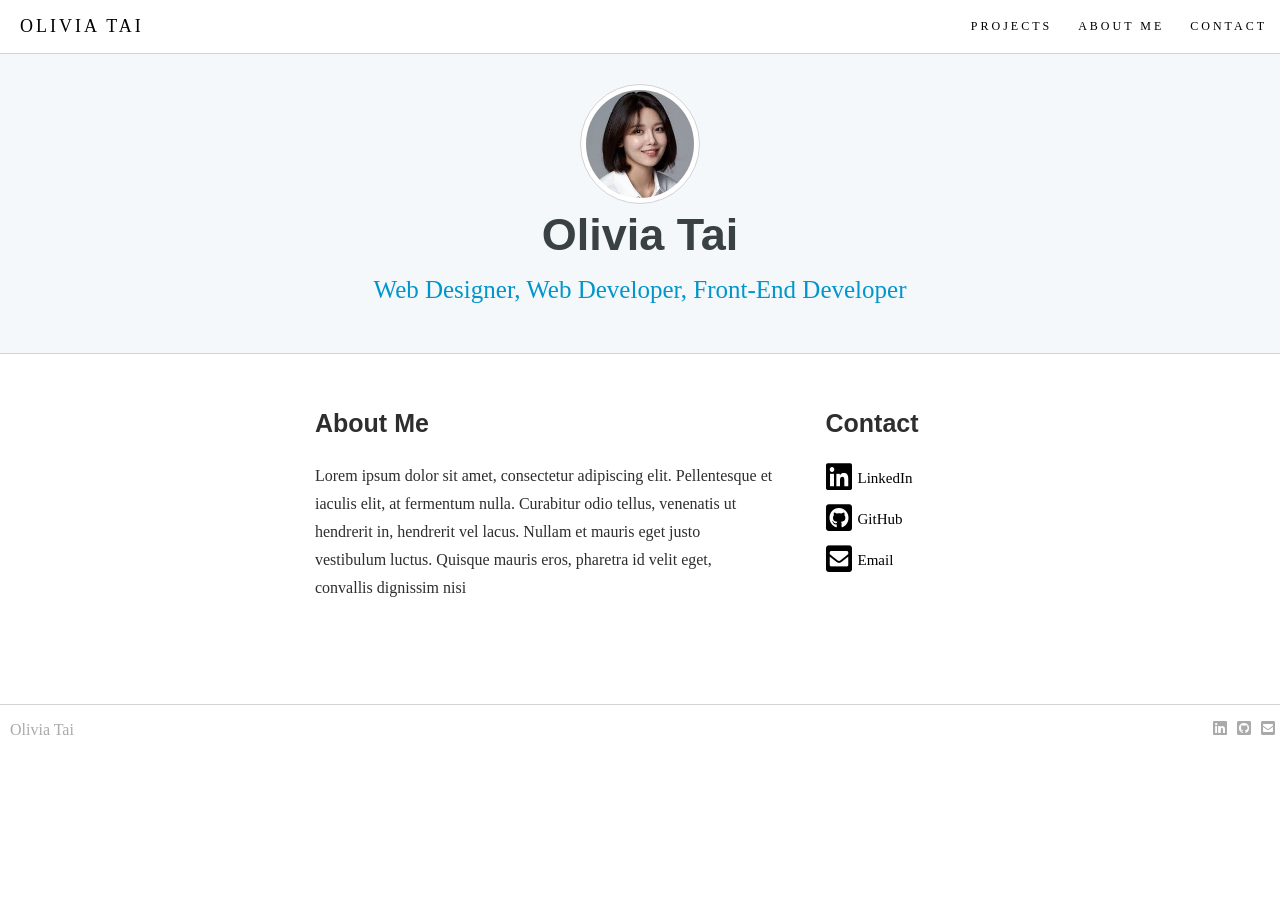
==== index.html @ 457c5cf9 "name changed" ====
<!DOCTYPE html>
<html lang="en" dir="ltr">
  <head>
    <meta charset="utf-8">
    <title>Olivia Tai</title>
    <!--JQuery-->
    <script src="https://ajax.googleapis.com/ajax/libs/jquery/3.4.0/jquery.min.js"></script>
    <!--Font Avesome-->
    <link rel="stylesheet" href="https://use.fontawesome.com/releases/v5.8.2/css/all.css" integrity="sha384-oS3vJWv+0UjzBfQzYUhtDYW+Pj2yciDJxpsK1OYPAYjqT085Qq/1cq5FLXAZQ7Ay" crossorigin="anonymous">
    <script src="main.js"></script>
    <link rel="stylesheet" href="main.css">
  </head>
  <body>
    <div class="temp" style="height:0; width:0"></div>
    <div class="navbar">
      <a href="main.html" class="logo">OLIVIA TAI</a>
      <button type="button" class="toggleButton">
        <i class="fas fa-bars"></i>
      </button>
      <div class="collapsible">
        <a href="#right-col">CONTACT</a>
        <a href="#left-col">ABOUT ME</a>
        <a class="last" href="#">PROJECTS</a>
      </div>
    </div>
    <div class="header" id="header">
      <img class="res" src="img//profil.jpg">
      <h1 class="name res">Olivia Tai</h1>
      <h2 class="res">Web Designer, Web Developer, Front-End Developer</h2>
    </div>
    <div class="body" id="body">
      <div class="left-col" id="left-col">
        <h3>About Me</h3>
        <p>Lorem ipsum dolor sit amet, consectetur adipiscing elit. Pellentesque et iaculis elit, at fermentum nulla. Curabitur odio tellus, venenatis ut hendrerit in, hendrerit vel lacus. Nullam et mauris eget justo vestibulum luctus. Quisque mauris eros, pharetra id velit eget, convallis dignissim nisi
        </p>
      </div>
      <div class="right-col" id="right-col">
        <h3>Contact</h3>
        <ul>
          <li><a href="#"><i class="fab fa-linkedin"></i><span>LinkedIn</span></a></li>
          <li><a href="#"><i class="fab fa-github-square"></i><span>GitHub</span></a></li>
          <li><a href="#"><i class="fas fa-envelope-square"></i><span>Email</span></a></li>
        </ul>
      </div>
    </div>
    <div class="footer" id="footer">
      <p>Olivia Tai</p>
      <ul>
        <li><a href="#"><i class="fas fa-envelope-square"></i></a></li>
        <li><a href="#"><i class="fab fa-github-square"></i></a></li>
        <li><a href="#"><i class="fab fa-linkedin"></i></li>
      </ul>
    </div>
  </body>
</html>
---- main.css ----
*{
  box-sizing: border-box;
}
html, body{
  margin: 0;
  padding: 0;
}
.navbar{
  width: 100%;
  border-bottom: 1px solid lightgray;
  color: #2e2e2e;
  letter-spacing: 3px;
  font-family: Montserrat;
}
.header{
  position: relative;
  width: 100%;
  padding: 0;
  margin: 0;
  display: block;
  background-color: rgb(245, 248, 250);
  height: 300px;
  text-align: center;
  border-bottom: 1px solid lightgray;
}
.body{
  max-width: 650px;
  display: block;
  min-height: 350px;
  position: relative;
  margin-left: auto;
  margin-right: auto;
  line-height: 1.75em;
  padding-bottom: 15px;
}
.footer{
  width: 100%;
  position: relative;
  border-top: 1px solid lightgray;
}
.navbar .logo{
  display: inline-block;
  font-size: 18px;
  text-decoration: none;
  padding: 16px 20px;
  color: black;
}
.navbar .logo:hover{
  background-color: #e3eaef;
  color: #2c6193;
}
.collapsible{
  font-size: 12px;
  float: right;
  z-index: 1;
}
.collapsible a{
  display: block;
  float: right;
  padding: 19px 13px;
  text-decoration: none;
  color: black;
  background-color: white;
  margin: 0;
  z-index: 1;
}
.collapsible a:hover{
  background-color: #e3eaef;
  color: #2c6193;
}
.navbar .toggleButton{
  color: black;
  margin: 0;
  padding: 0;
  float: right;
  border: none;
  background-color: white;
  cursor: pointer;
  display: none;
}
.navbar .toggleButton:focus{
  outline: none;
}
.navbar .toggleButton i{
  display: inline-block;
  padding: 10px 15px;
  font-size : 32px;
  margin: 0;
}

.header img{
  position: relative;
  top: 30px;
  display: block;
  margin-right: auto;
  margin-left: auto;
  height: 120px;
  padding: 5px;
  background-color: white;
  border: 1px solid lightgray;
  border-radius: 50%;
}
.header img:hover{
  cursor: pointer;
  border: 1px solid grey;
}
.header .name{
  position: relative;
  top: 5px;
  color: #3A4145;
  font-size: 45px;
  display: block;
  margin-right: auto;
  margin-left: auto;
  font-family: open sans,sans-serif;
}
.header .name:hover{
  cursor: pointer;
  color: #007199;
}
.header h2{
  color: #0096CC;
  font-weight: lighter;
  position: relative;
  font-size: 25px;
  top: -10px;
  font-family: Merriweather,serif;
}
.header h2:hover{
  cursor: pointer;
  color:#007199;
}

.left-col{
  position: relative;
  width: 75%;
  float: left;
  color: #2e2e2e;
  font-family: Merriweather,serif;
  font-size: 16px;
  padding: 30px 30px 30px 0;
}
.left-col h3{
  font-family: open sans,sans-serif;
  font-size: 25px;
}
.left-col .important{
  color: #0096CC;
}
.right-col{
  position: relative;
  width: 25%;
  padding: 30px 13px;
  font-size: 15px;
  float: right;
  color: black;
}
.right-col ul{
  list-style-type: none;
  padding: 0px;
  margin: 0px;
}
.right-col li{
  padding: 0 10px;
  margin: 0;
}
.right-col li:hover{
  cursor: pointer;
  color: #0096CC;
}
.right-col li a{
  text-decoration: none;
  color: black;
}
.right-col li a:hover{
  cursor: pointer;
  color: #0096CC;
}
.right-col ul i{
  font-size: 30px;
}
.right-col span{
  padding: 6px;
  font-size: 15px;
  position: relative;
  bottom: 5px;
  font-weight: lighter;
  display: inline-block;
  font-family: Montserrat;
}
.right-col h3{
  font-family: open sans,sans-serif;
  color: #2e2e2e;
  font-size: 25px;
  padding: 0 10px;
}

.footer ul{
  list-style-type: none;
  padding: 0;
  margin: 0;
  position: relative;
  display: block;
  margin-top: 10px;
  float: right;
}
.footer ul li{
  display: inline-block;
  float: right;
  padding: 5px;
  margin: 0;
  color: #aaa;
}
.footer ul li a{
  text-decoration: none;
  color: #aaa;
}
.footer ul li a:hover{
  cursor: pointer;
  color: #0096CC;
}
.footer p{
  color: #aaa;
  display: block;
  padding: 0 10px;
  float: left;
}
@font-face {
  font-family: Montserrat;
  font-weight: 700;
  src: url("fonts//Montserrat.otf");
}
@font-face {
  font-family: Merriweather;
  src: url("fonts//Merriweather Light.ttf");
}

@media screen and (max-width: 700px) {
  .collapsible{
    width: 100%;
    display: none;
  }
  .collapsible a{
    display: block;
    border-top: 1px solid lightgray;
    float: none;
    text-align: left;,
  }
  .last{
    border-bottom: 1px solid lightgray;
  }
  .navbar .toggleButton{
    display: inline-block;
  }
  .left-col{
    display: block;
    width: 100%;
    float: none;
    padding: 30px 23px 0 23px;
  }
  .right-col{
    display: block;
    width: 100%;
    float: none;
    padding-top: 10px;
  }
  .right-col li{
    display: inline-block;
    float: left;
  }
}
@media screen and (min-width: 700px) {
  .collapsible{
    display: block !important;
  }
}
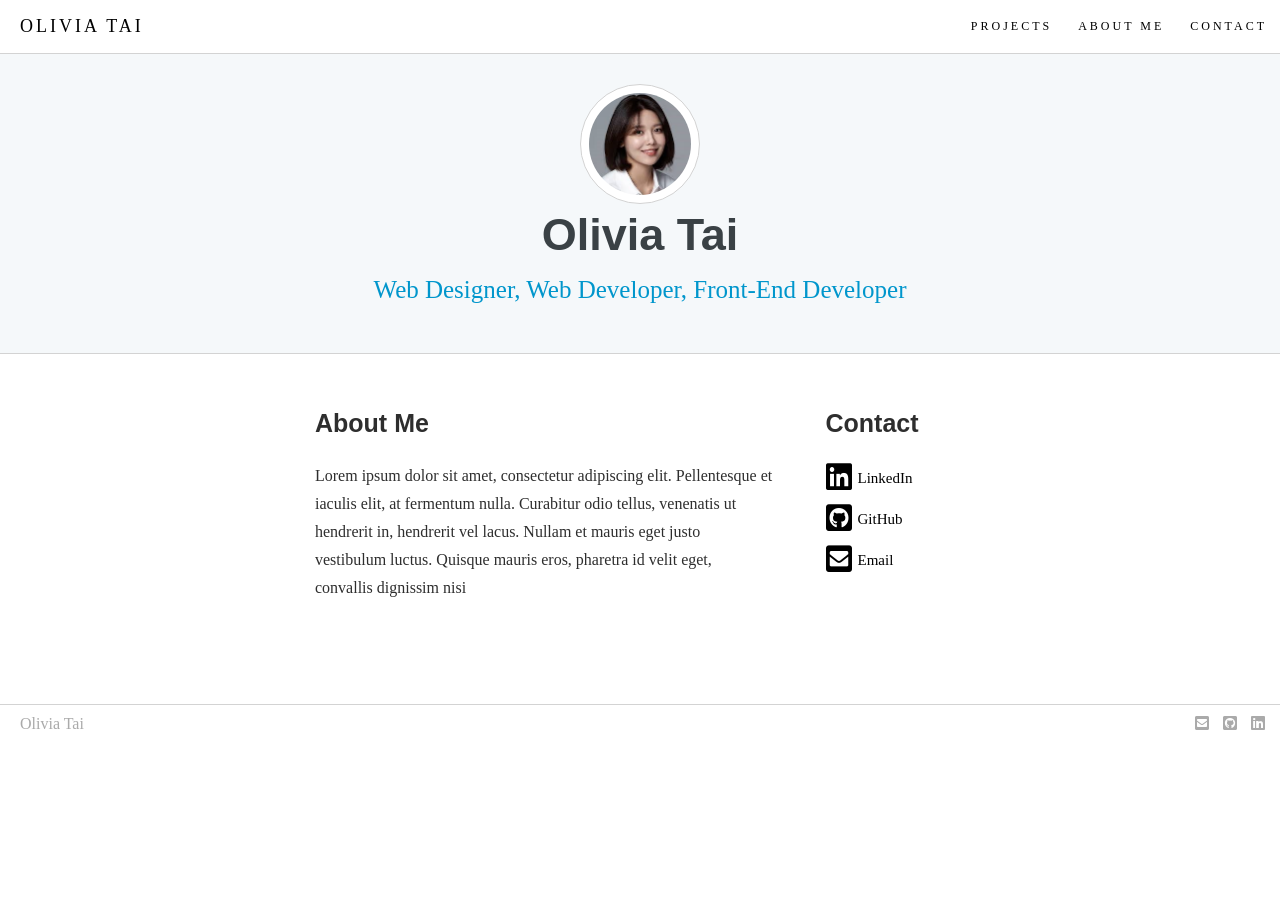
==== commit b0a52225: "save commit" ====
--- a/index.html
+++ b/index.html
@@ -1,55 +1,64 @@
 <!DOCTYPE html>
 <html lang="en" dir="ltr">
-  <head>
-    <meta charset="utf-8">
-    <title>Olivia Tai</title>
-    <!--JQuery-->
-    <script src="https://ajax.googleapis.com/ajax/libs/jquery/3.4.0/jquery.min.js"></script>
-    <!--Font Avesome-->
-    <link rel="stylesheet" href="https://use.fontawesome.com/releases/v5.8.2/css/all.css" integrity="sha384-oS3vJWv+0UjzBfQzYUhtDYW+Pj2yciDJxpsK1OYPAYjqT085Qq/1cq5FLXAZQ7Ay" crossorigin="anonymous">
-    <script src="main.js"></script>
-    <link rel="stylesheet" href="main.css">
-  </head>
-  <body>
-    <div class="temp" style="height:0; width:0"></div>
-    <div class="navbar">
-      <a href="main.html" class="logo">OLIVIA TAI</a>
+
+<head>
+   <meta charset="utf-8">
+   <meta name="viewport" content="width=device-width">
+   <title>Olivia Tai</title>
+   <!--JQuery-->
+   <script src="https://ajax.googleapis.com/ajax/libs/jquery/3.4.0/jquery.min.js"></script>
+   <!--Font Avesome-->
+   <link rel="stylesheet" href="https://use.fontawesome.com/releases/v5.8.2/css/all.css"
+      integrity="sha384-oS3vJWv+0UjzBfQzYUhtDYW+Pj2yciDJxpsK1OYPAYjqT085Qq/1cq5FLXAZQ7Ay" crossorigin="anonymous">
+   <script src="main.js"></script>
+   <link rel="stylesheet" href="main.css">
+</head>
+
+<body>
+   <nav>
+      <a href="index.html" class="logo">OLIVIA TAI</a>
       <button type="button" class="toggleButton">
-        <i class="fas fa-bars"></i>
+         <i class="fas fa-bars"></i>
       </button>
       <div class="collapsible">
-        <a href="#right-col">CONTACT</a>
-        <a href="#left-col">ABOUT ME</a>
-        <a class="last" href="#">PROJECTS</a>
+         <a href="#right-col">CONTACT</a>
+         <a href="#left-col">ABOUT ME</a>
+         <a class="last" href="#">PROJECTS</a>
       </div>
-    </div>
-    <div class="header" id="header">
-      <img class="res" src="img//profil.jpg">
-      <h1 class="name res">Olivia Tai</h1>
-      <h2 class="res">Web Designer, Web Developer, Front-End Developer</h2>
-    </div>
-    <div class="body" id="body">
-      <div class="left-col" id="left-col">
-        <h3>About Me</h3>
-        <p>Lorem ipsum dolor sit amet, consectetur adipiscing elit. Pellentesque et iaculis elit, at fermentum nulla. Curabitur odio tellus, venenatis ut hendrerit in, hendrerit vel lacus. Nullam et mauris eget justo vestibulum luctus. Quisque mauris eros, pharetra id velit eget, convallis dignissim nisi
-        </p>
+   </nav>
+
+   <header>
+      <img class="avatar" src="img/profil.jpg">
+      <h1 class="name">Olivia Tai</h1>
+      <h2>Web Designer, Web Developer, Front-End Developer</h2>
+   </header>
+
+   <main>
+      <div class="left-col">
+         <h3>About Me</h3>
+         <p>Lorem ipsum dolor sit amet, consectetur adipiscing elit. Pellentesque et iaculis elit, at fermentum nulla.
+            Curabitur odio tellus, venenatis ut hendrerit in, hendrerit vel lacus. Nullam et mauris eget justo
+            vestibulum luctus. Quisque mauris eros, pharetra id velit eget, convallis dignissim nisi
+         </p>
       </div>
-      <div class="right-col" id="right-col">
-        <h3>Contact</h3>
-        <ul>
-          <li><a href="#"><i class="fab fa-linkedin"></i><span>LinkedIn</span></a></li>
-          <li><a href="#"><i class="fab fa-github-square"></i><span>GitHub</span></a></li>
-          <li><a href="#"><i class="fas fa-envelope-square"></i><span>Email</span></a></li>
-        </ul>
+      <div class="right-col">
+         <h3>Contact</h3>
+         <ul>
+            <li><a target="_blank" href="https://www.linkedin.com/in/furkanatilgan/"><i class="fab fa-linkedin"></i><span>LinkedIn</span></a></li>
+            <li><a target="_blank" href="https://github.com/atilganf"><i class="fab fa-github-square"></i><span>GitHub</span></a></li>
+            <li><a target="_blank" href="mailto: atilganyf@gmail.com"><i class="fas fa-envelope-square"></i><span>Email</span></a></li>
+         </ul>
       </div>
-    </div>
-    <div class="footer" id="footer">
+   </main>
+
+   <footer>
       <p>Olivia Tai</p>
       <ul>
-        <li><a href="#"><i class="fas fa-envelope-square"></i></a></li>
-        <li><a href="#"><i class="fab fa-github-square"></i></a></li>
-        <li><a href="#"><i class="fab fa-linkedin"></i></li>
+         <li><a target="_blank" href="mailto: atilganyf@gmail.com"><i class="fas fa-envelope-square"></i></a></li>
+         <li><a target="_blank" href="https://github.com/atilganf"><i class="fab fa-github-square"></i></a></li>
+         <li><a target="_blank" href="https://www.linkedin.com/in/furkanatilgan/"><i class="fab fa-linkedin"></i></li>
       </ul>
-    </div>
-  </body>
-</html>
+   </footer>
+</body>
+
+</html>
--- a/main.css
+++ b/main.css
@@ -1,29 +1,134 @@
-*{
+@font-face {
+  font-family: Montserrat;
+  font-weight: 700;
+  src: url("fonts//Montserrat.otf");
+}
+@font-face {
+  font-family: Merriweather;
+  src: url("fonts//Merriweather Light.ttf");
+}
+* {
   box-sizing: border-box;
 }
-html, body{
-  margin: 0;
-  padding: 0;
-}
-.navbar{
+
+html {
+  margin: 0;
+  padding: 0;
+}
+html body {
+  margin: 0;
+  padding: 0;
+}
+html body nav {
   width: 100%;
   border-bottom: 1px solid lightgray;
   color: #2e2e2e;
   letter-spacing: 3px;
   font-family: Montserrat;
 }
-.header{
+html body nav .logo {
+  display: inline-block;
+  font-size: 18px;
+  text-decoration: none;
+  padding: 16px 20px;
+  color: black;
+}
+html body nav .logo:hover {
+  background-color: #e3eaef;
+  color: #2c6193;
+}
+html body nav .toggleButton {
+  color: black;
+  margin: 0;
+  padding: 0;
+  display: inline-block;
+  border: none;
+  background-color: white;
+  display: none;
+}
+html body nav .toggleButton i {
+  display: inline-block;
+  padding: 10px 15px;
+  font-size: 28px;
+  margin: 0;
+}
+html body nav .toggleButton:focus {
+  outline: none;
+}
+html body nav .collapsible {
+  font-size: 12px;
+  float: right;
+  z-index: 1;
+}
+html body nav .collapsible a {
+  display: block;
+  float: right;
+  padding: 19px 13px;
+  text-decoration: none;
+  color: black;
+  background-color: white;
+  margin: 0;
+  z-index: 1;
+}
+html body nav .collapsible a:hover {
+  background-color: #e3eaef;
+  color: #2c6193;
+}
+html body header {
   position: relative;
   width: 100%;
   padding: 0;
   margin: 0;
   display: block;
-  background-color: rgb(245, 248, 250);
+  background-color: #f5f8fa;
   height: 300px;
   text-align: center;
   border-bottom: 1px solid lightgray;
 }
-.body{
+html body header .avatar {
+  position: relative;
+  top: 30px;
+  display: block;
+  margin-right: auto;
+  margin-left: auto;
+  height: 120px;
+  padding: 8px;
+  background-color: white;
+  border: 1px solid lightgray;
+  border-radius: 50%;
+}
+html body header .avatar:hover {
+  cursor: pointer;
+  border: 1px solid grey;
+}
+html body header .name {
+  position: relative;
+  top: 5px;
+  color: #3a4145;
+  font-size: 45px;
+  display: block;
+  margin-right: auto;
+  margin-left: auto;
+  font-family: open sans, sans-serif;
+}
+html body header .name:hover {
+  cursor: pointer;
+  color: #007199;
+}
+html body header h2 {
+  color: #0096cc;
+  font-weight: lighter;
+  position: relative;
+  font-size: 25px;
+  top: -10px;
+  font-family: Merriweather, serif;
+}
+html body header h2:hover {
+  cursor: pointer;
+  color: #007199;
+}
+html body main {
+  width: auto;
   max-width: 650px;
   display: block;
   min-height: 350px;
@@ -33,121 +138,23 @@
   line-height: 1.75em;
   padding-bottom: 15px;
 }
-.footer{
-  width: 100%;
-  position: relative;
-  border-top: 1px solid lightgray;
-}
-.navbar .logo{
-  display: inline-block;
-  font-size: 18px;
-  text-decoration: none;
-  padding: 16px 20px;
-  color: black;
-}
-.navbar .logo:hover{
-  background-color: #e3eaef;
-  color: #2c6193;
-}
-.collapsible{
-  font-size: 12px;
-  float: right;
-  z-index: 1;
-}
-.collapsible a{
-  display: block;
-  float: right;
-  padding: 19px 13px;
-  text-decoration: none;
-  color: black;
-  background-color: white;
-  margin: 0;
-  z-index: 1;
-}
-.collapsible a:hover{
-  background-color: #e3eaef;
-  color: #2c6193;
-}
-.navbar .toggleButton{
-  color: black;
-  margin: 0;
-  padding: 0;
-  float: right;
-  border: none;
-  background-color: white;
-  cursor: pointer;
-  display: none;
-}
-.navbar .toggleButton:focus{
-  outline: none;
-}
-.navbar .toggleButton i{
-  display: inline-block;
-  padding: 10px 15px;
-  font-size : 32px;
-  margin: 0;
-}
-
-.header img{
-  position: relative;
-  top: 30px;
-  display: block;
-  margin-right: auto;
-  margin-left: auto;
-  height: 120px;
-  padding: 5px;
-  background-color: white;
-  border: 1px solid lightgray;
-  border-radius: 50%;
-}
-.header img:hover{
-  cursor: pointer;
-  border: 1px solid grey;
-}
-.header .name{
-  position: relative;
-  top: 5px;
-  color: #3A4145;
-  font-size: 45px;
-  display: block;
-  margin-right: auto;
-  margin-left: auto;
-  font-family: open sans,sans-serif;
-}
-.header .name:hover{
-  cursor: pointer;
-  color: #007199;
-}
-.header h2{
-  color: #0096CC;
-  font-weight: lighter;
-  position: relative;
-  font-size: 25px;
-  top: -10px;
-  font-family: Merriweather,serif;
-}
-.header h2:hover{
-  cursor: pointer;
-  color:#007199;
-}
-
-.left-col{
+html body main .left-col {
   position: relative;
   width: 75%;
   float: left;
   color: #2e2e2e;
-  font-family: Merriweather,serif;
+  font-family: Merriweather, serif;
   font-size: 16px;
   padding: 30px 30px 30px 0;
 }
-.left-col h3{
-  font-family: open sans,sans-serif;
+html body main .left-col h3 {
+  font-family: open sans, sans-serif;
   font-size: 25px;
 }
-.left-col .important{
-  color: #0096CC;
-}
-.right-col{
+html body main .left-col .important {
+  color: #0096cc;
+}
+html body main .right-col {
   position: relative;
   width: 25%;
   padding: 30px 13px;
@@ -155,31 +162,29 @@
   float: right;
   color: black;
 }
-.right-col ul{
+html body main .right-col h3 {
+  font-family: open sans, sans-serif;
+  color: #2e2e2e;
+  font-size: 25px;
+  padding: 0 10px;
+}
+html body main .right-col ul {
   list-style-type: none;
   padding: 0px;
   margin: 0px;
 }
-.right-col li{
+html body main .right-col ul li {
   padding: 0 10px;
   margin: 0;
 }
-.right-col li:hover{
-  cursor: pointer;
-  color: #0096CC;
-}
-.right-col li a{
-  text-decoration: none;
-  color: black;
-}
-.right-col li a:hover{
-  cursor: pointer;
-  color: #0096CC;
-}
-.right-col ul i{
+html body main .right-col ul li a {
+  text-decoration: none;
+  color: black;
+}
+html body main .right-col ul li a i {
   font-size: 30px;
 }
-.right-col span{
+html body main .right-col ul li a span {
   padding: 6px;
   font-size: 15px;
   position: relative;
@@ -188,89 +193,91 @@
   display: inline-block;
   font-family: Montserrat;
 }
-.right-col h3{
-  font-family: open sans,sans-serif;
-  color: #2e2e2e;
-  font-size: 25px;
-  padding: 0 10px;
-}
-
-.footer ul{
+html body main .right-col ul li a:hover {
+  cursor: pointer;
+  color: #0096cc;
+}
+html body main .right-col ul li:hover {
+  cursor: pointer;
+  color: #0096cc;
+}
+html body footer {
+  width: 100%;
+  position: relative;
+  border-top: 1px solid lightgray;
+}
+html body footer p {
+  color: #aaa;
+  display: block;
+  margin: 0;
+  padding: 10px 20px;
+  float: left;
+}
+html body footer ul {
   list-style-type: none;
-  padding: 0;
-  margin: 0;
-  position: relative;
-  display: block;
-  margin-top: 10px;
-  float: right;
-}
-.footer ul li{
-  display: inline-block;
-  float: right;
+  padding: 5px 10px;
+  margin: 0;
+  position: relative;
+  display: block;
+  float: right;
+}
+html body footer ul li {
+  display: inline-block;
   padding: 5px;
   margin: 0;
   color: #aaa;
 }
-.footer ul li a{
+html body footer ul li a {
   text-decoration: none;
   color: #aaa;
 }
-.footer ul li a:hover{
-  cursor: pointer;
-  color: #0096CC;
-}
-.footer p{
-  color: #aaa;
-  display: block;
-  padding: 0 10px;
-  float: left;
-}
-@font-face {
-  font-family: Montserrat;
-  font-weight: 700;
-  src: url("fonts//Montserrat.otf");
-}
-@font-face {
-  font-family: Merriweather;
-  src: url("fonts//Merriweather Light.ttf");
-}
-
-@media screen and (max-width: 700px) {
-  .collapsible{
+html body footer ul li a:hover {
+  cursor: pointer;
+  color: #0096cc;
+}
+
+@media (max-width: 768px) {
+  html {
+    overflow-x: hidden;
+  }
+
+  body {
+    overflow-x: hidden;
+  }
+  body nav {
+    display: grid;
+    grid-template-columns: auto 60px;
+    grid-template-areas: "logo button" "navbar navbar";
+  }
+  body nav .logo {
+    grid-area: logo;
+  }
+  body nav .toggleButton {
+    grid-area: button;
+    display: inline-block !important;
+  }
+  body nav .collapsible {
+    float: none;
+    grid-area: navbar;
+  }
+  body nav .collapsible a {
+    border-top: 1px solid lightgrey;
+    display: block;
+    float: none;
     width: 100%;
-    display: none;
-  }
-  .collapsible a{
-    display: block;
-    border-top: 1px solid lightgray;
-    float: none;
-    text-align: left;,
-  }
-  .last{
-    border-bottom: 1px solid lightgray;
-  }
-  .navbar .toggleButton{
-    display: inline-block;
-  }
-  .left-col{
-    display: block;
+    padding: 20px !important;
+  }
+  body header {
+    height: auto !important;
+  }
+  body main .left-col {
+    float: none;
     width: 100%;
-    float: none;
-    padding: 30px 23px 0 23px;
-  }
-  .right-col{
-    display: block;
-    width: 100%;
-    float: none;
-    padding-top: 10px;
-  }
-  .right-col li{
-    display: inline-block;
-    float: left;
-  }
-}
-@media screen and (min-width: 700px) {
-  .collapsible{
-    display: block !important;
-  }
-}
+  }
+  body main .right-col {
+    float: none;
+    width: 100px;
+  }
+}
+
+/*# sourceMappingURL=main.css.map */
